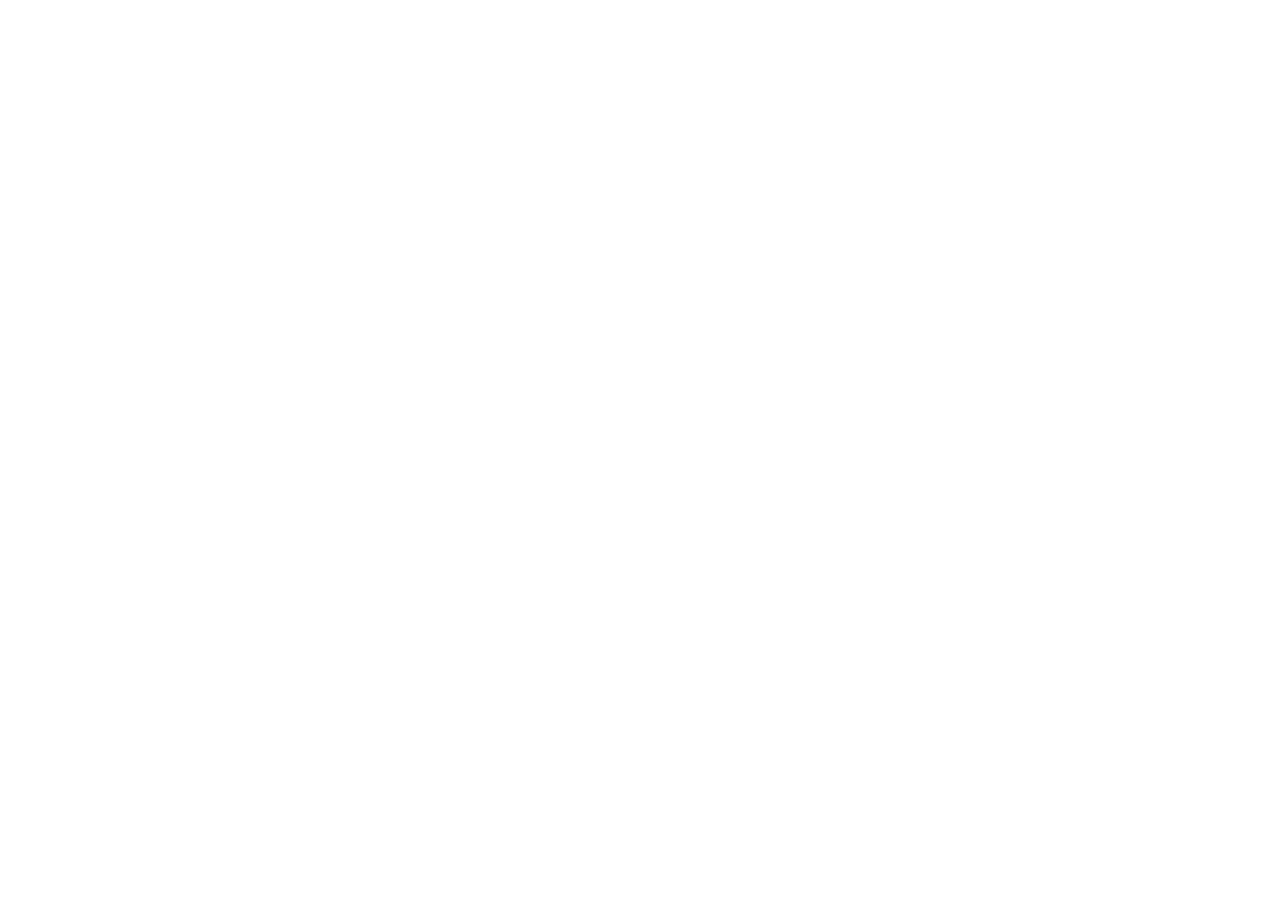
==== index.html @ df43d5b0 "preprando arquivos bases para começar" ====
<!DOCTYPE html>
<html lang="pt-br">
<head>
    <meta charset="UTF-8">
    <meta http-equiv="X-UA-Compatible" content="IE=edge">
    <meta name="viewport" content="width=device-width, initial-scale=1.0">
    <title>Loja Virtual</title>

    <!-- CSS -->
    <link rel="stylesheet" href="./assets/css/style.css">
</head>
<body>
    
    <!-- BOOTSTRAP -->
    <script src="./assets/js/bootstrap.js"></script>
    <script src="./assets/js/jquery.js"></script>
    <script src="./assets/js/popper.js"></script>
</body>
</html>
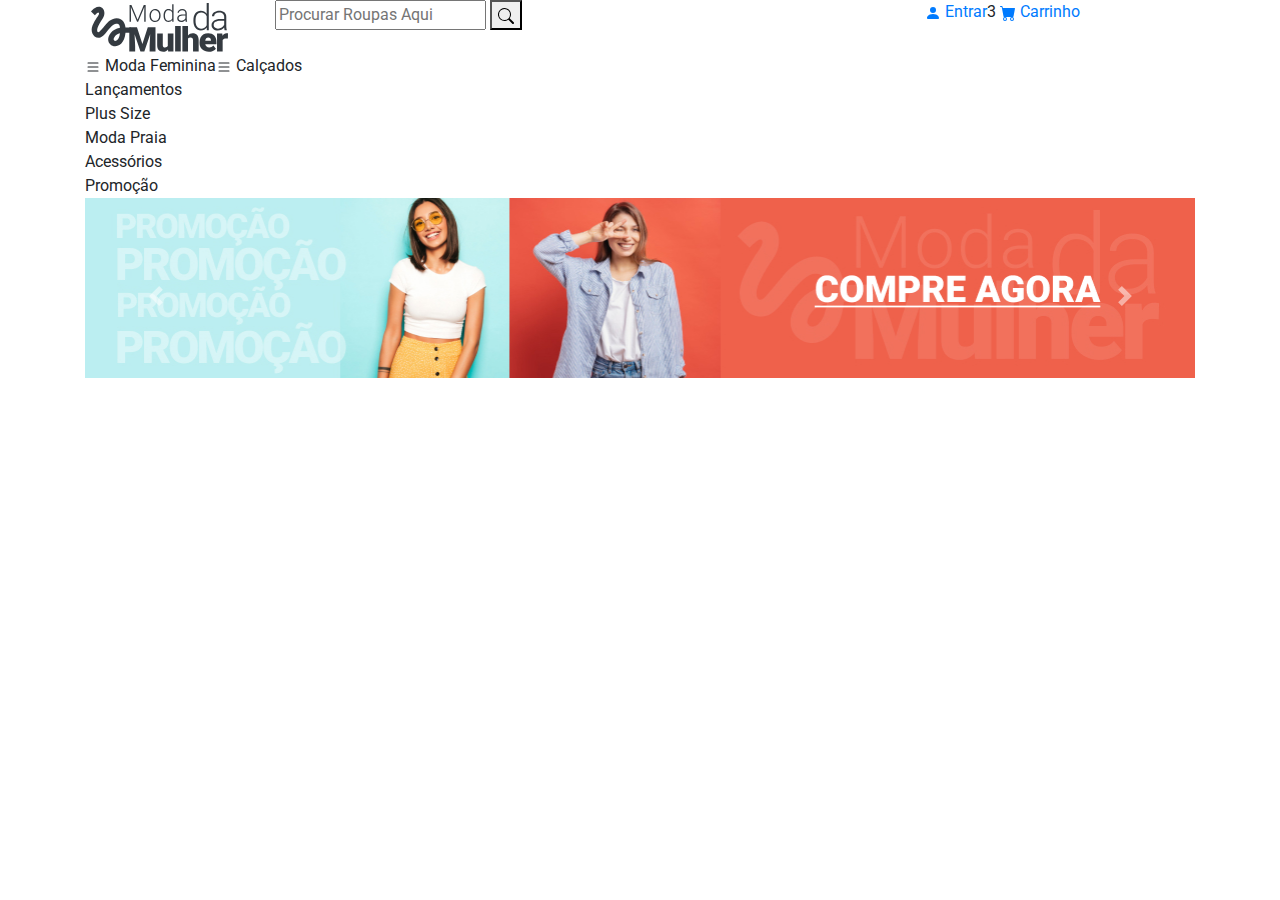
==== commit 7de8ec3e: "criando html header e carousel" ====
--- a/index.html
+++ b/index.html
@@ -6,14 +6,144 @@
     <meta name="viewport" content="width=device-width, initial-scale=1.0">
     <title>Loja Virtual</title>
 
+    <!-- ICONS -->
+    <link rel="apple-touch-icon" sizes="57x57" href="./assets/images/favicons/apple-icon-57x57.png">
+    <link rel="apple-touch-icon" sizes="60x60" href="./assets/images/favicons/apple-icon-60x60.png">
+    <link rel="apple-touch-icon" sizes="72x72" href="./assets/images/favicons/apple-icon-72x72.png">
+    <link rel="apple-touch-icon" sizes="76x76" href="./assets/images/favicons/apple-icon-76x76.png">
+    <link rel="apple-touch-icon" sizes="114x114" href="./assets/images/favicons/apple-icon-114x114.png">
+    <link rel="apple-touch-icon" sizes="120x120" href="./assets/images/favicons/apple-icon-120x120.png">
+    <link rel="apple-touch-icon" sizes="144x144" href="./assets/images/favicons/apple-icon-144x144.png">
+    <link rel="apple-touch-icon" sizes="152x152" href="./assets/images/favicons/apple-icon-152x152.png">
+    <link rel="apple-touch-icon" sizes="180x180" href="./assets/images/favicons/apple-icon-180x180.png">
+    <link rel="icon" type="image/png" sizes="192x192"  href="./assets/images/favicons/android-icon-192x192.png">
+    <link rel="icon" type="image/png" sizes="32x32" href="./assets/images/favicons/favicon-32x32.png">
+    <link rel="icon" type="image/png" sizes="96x96" href="./assets/images/favicons/favicon-96x96.png">
+    <link rel="icon" type="image/png" sizes="16x16" href="./assets/images/favicons/favicon-16x16.png">
+    <link rel="manifest" href="./assets/images/favicons/manifest.json">
+    <meta name="msapplication-TileColor" content="#FFC107">
+    <meta name="msapplication-TileImage" content="./assets/images/favicons/ms-icon-144x144.png">
+    <meta name="theme-color" content="#FFC107">
+
     <!-- CSS -->
     <link rel="stylesheet" href="./assets/css/style.css">
 </head>
 <body>
+    <!-- HEADER -->
+    <header class="container-fluid">
+        <!-- CONTAINER -->
+        <section class="container">
+            <!-- ROW -->
+            <article class="row">
+                <!-- LOGO -->
+                <a href="/" class="col-md-2">
+                    <img src="./assets/images/logo.svg" alt="Logo da Empresa - Moda da Mulher">
+                </a>
+
+                <!-- SEARCH INPUT -->
+                <form action="#" class="col-md-7">
+                    <input type="text" name="search-bar" placeholder="Procurar Roupas Aqui">
+
+                    <button>
+                        <svg xmlns="http://www.w3.org/2000/svg" width="16" height="16" fill="currentColor" class="bi bi-search" viewBox="0 0 16 16">
+                            <path d="M11.742 10.344a6.5 6.5 0 1 0-1.397 1.398h-.001c.03.04.062.078.098.115l3.85 3.85a1 1 0 0 0 1.415-1.414l-3.85-3.85a1.007 1.007 0 0 0-.115-.1zM12 6.5a5.5 5.5 0 1 1-11 0 5.5 5.5 0 0 1 11 0z"/>
+                        </svg>
+                    </button>
+                </form>
+
+                <!-- COSTUMER ADMINISTRATION -->
+                <ul class="col-md-3 nav">
+                    <li class="nav-item">
+                        <a href="#">
+                            <svg xmlns="http://www.w3.org/2000/svg" width="16" height="16" fill="currentColor" class="bi bi-person-fill" viewBox="0 0 16 16">
+                                <path d="M3 14s-1 0-1-1 1-4 6-4 6 3 6 4-1 1-1 1H3zm5-6a3 3 0 1 0 0-6 3 3 0 0 0 0 6z"/>
+                            </svg>
+                            Entrar
+                        </a>
+                    </li>
+                    <li class="nav-item">
+                        <span class="notifications">3</span>
+                        <a href="#">
+                            <svg xmlns="http://www.w3.org/2000/svg" width="16" height="16" fill="currentColor" class="bi bi-cart-fill" viewBox="0 0 16 16">
+                                <path d="M0 1.5A.5.5 0 0 1 .5 1H2a.5.5 0 0 1 .485.379L2.89 3H14.5a.5.5 0 0 1 .491.592l-1.5 8A.5.5 0 0 1 13 12H4a.5.5 0 0 1-.491-.408L2.01 3.607 1.61 2H.5a.5.5 0 0 1-.5-.5zM5 12a2 2 0 1 0 0 4 2 2 0 0 0 0-4zm7 0a2 2 0 1 0 0 4 2 2 0 0 0 0-4zm-7 1a1 1 0 1 1 0 2 1 1 0 0 1 0-2zm7 0a1 1 0 1 1 0 2 1 1 0 0 1 0-2z"/>
+                            </svg>
+                            Carrinho
+                        </a>
+                    </li>
+                </ul>
+            </article>
+        </section>
+    </header>
+
+    <!-- NAVIGATION -->
+    <nav class="container-fluid nav-products">
+        <!-- CONTAINER -->
+        <section class="container">
+            <!-- MENU -->
+            <ul class="nav">
+                <!-- ITEMS LIST -->
+                <li class="nav-item">
+                    <svg xmlns="http://www.w3.org/2000/svg" width="16" height="16" fill="currentColor" class="bi bi-list" viewBox="0 0 16 16">
+                        <path fill-rule="evenodd" d="M2.5 12a.5.5 0 0 1 .5-.5h10a.5.5 0 0 1 0 1H3a.5.5 0 0 1-.5-.5zm0-4a.5.5 0 0 1 .5-.5h10a.5.5 0 0 1 0 1H3a.5.5 0 0 1-.5-.5zm0-4a.5.5 0 0 1 .5-.5h10a.5.5 0 0 1 0 1H3a.5.5 0 0 1-.5-.5z"/>
+                    </svg>
+                    Moda Feminina
+                      
+                    <ul class="nav flex-column">
+                        <li class="nav-item">
+                            Lançamentos
+                        </li>
+                        <li class="nav-item">
+                            Plus Size
+                        </li>
+                        <li class="nav-item">
+                          Moda Praia
+                        </li>
+                        <li class="nav-item">
+                          Acessórios
+                        </li>
+                        <li class="nav-item">
+                          Promoção
+                        </li>
+                    </ul>
+                </li>
+                <li class="nav-item">
+                    <svg xmlns="http://www.w3.org/2000/svg" width="16" height="16" fill="currentColor" class="bi bi-list" viewBox="0 0 16 16">
+                        <path fill-rule="evenodd" d="M2.5 12a.5.5 0 0 1 .5-.5h10a.5.5 0 0 1 0 1H3a.5.5 0 0 1-.5-.5zm0-4a.5.5 0 0 1 .5-.5h10a.5.5 0 0 1 0 1H3a.5.5 0 0 1-.5-.5zm0-4a.5.5 0 0 1 .5-.5h10a.5.5 0 0 1 0 1H3a.5.5 0 0 1-.5-.5z"/>
+                    </svg>
+                    Calçados
+                </li>
+            </ul>
+        </section>
+    </nav>
+
+    <!-- CAROUSEL -->
+    <section id="promocional-banners" class="container carousel slide" data-ride="carousel">
+        <!-- BANNERS -->
+        <article class="carousel-inner">
+          <figure class="carousel-item active">
+            <img src="./assets/images/banner-1.jpg" class="d-block w-100" alt="Banner Promocional - Lançamentos">
+          </figure>
+          <figure class="carousel-item">
+            <img src="./assets/images/banner-2.jpg" class="d-block w-100" alt="Banner Promocional - Lançamentos">
+          </figure>
+        </article>
+        
+        <!-- BUTTONS -->
+        <a class="carousel-control-prev" role="button" data-target="#promocional-banners" data-slide="prev">
+            <span class="carousel-control-prev-icon" aria-hidden="true"></span>
+            <span class="sr-only">Previous</span>
+        </a>
+        <a class="carousel-control-next" role="button" data-target="#promocional-banners" data-slide="next">
+            <span class="carousel-control-next-icon" aria-hidden="true"></span>
+            <span class="sr-only">Next</span>
+        </a>
+    </section>
+
+
     
     <!-- BOOTSTRAP -->
-    <script src="./assets/js/bootstrap.js"></script>
     <script src="./assets/js/jquery.js"></script>
     <script src="./assets/js/popper.js"></script>
+    <script src="./assets/js/bootstrap.js"></script>
 </body>
 </html>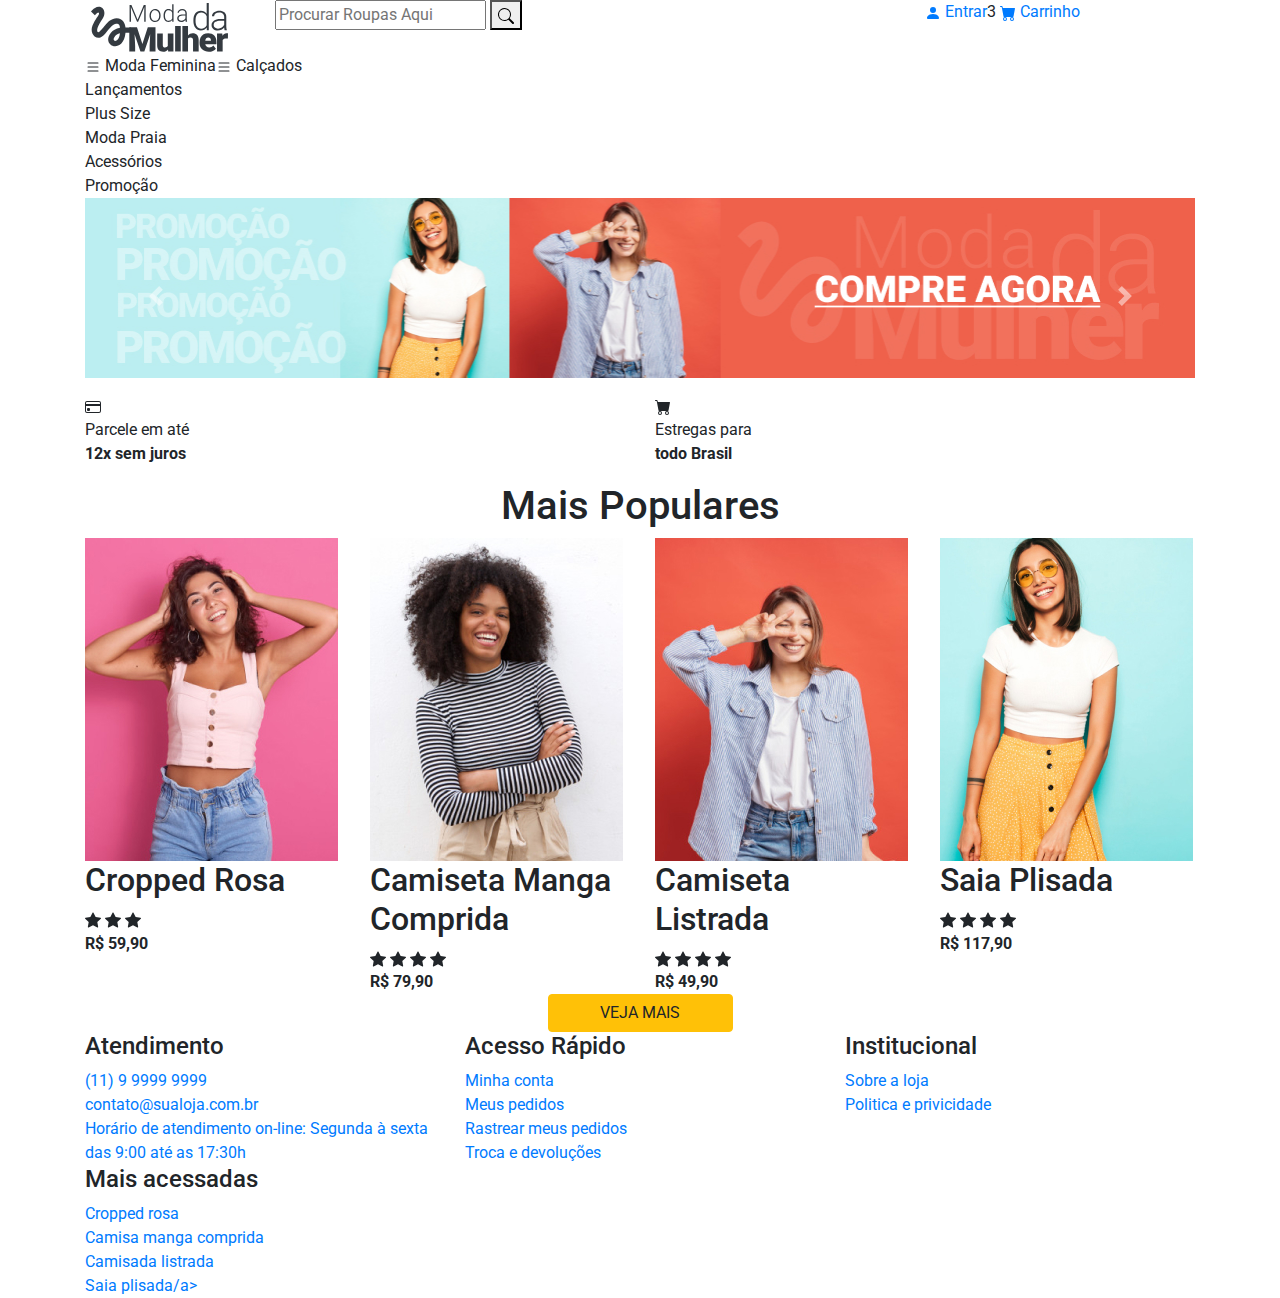
==== commit 48cee9db: "criando html main e footer" ====
--- a/index.html
+++ b/index.html
@@ -116,30 +116,258 @@
         </section>
     </nav>
 
-    <!-- CAROUSEL -->
-    <section id="promocional-banners" class="container carousel slide" data-ride="carousel">
-        <!-- BANNERS -->
-        <article class="carousel-inner">
-          <figure class="carousel-item active">
-            <img src="./assets/images/banner-1.jpg" class="d-block w-100" alt="Banner Promocional - Lançamentos">
-          </figure>
-          <figure class="carousel-item">
-            <img src="./assets/images/banner-2.jpg" class="d-block w-100" alt="Banner Promocional - Lançamentos">
-          </figure>
-        </article>
-        
-        <!-- BUTTONS -->
-        <a class="carousel-control-prev" role="button" data-target="#promocional-banners" data-slide="prev">
-            <span class="carousel-control-prev-icon" aria-hidden="true"></span>
-            <span class="sr-only">Previous</span>
-        </a>
-        <a class="carousel-control-next" role="button" data-target="#promocional-banners" data-slide="next">
-            <span class="carousel-control-next-icon" aria-hidden="true"></span>
-            <span class="sr-only">Next</span>
-        </a>
-    </section>
-
-
+    <!-- MAIN -->
+    <main>
+        <!-- CAROUSEL -->
+        <section id="promocional-banners" class="container carousel slide" data-ride="carousel">
+            <!-- BANNERS -->
+            <article class="carousel-inner">
+            <figure class="carousel-item active">
+                <img src="./assets/images/banner-1.jpg" class="d-block w-100" alt="Banner Promocional - Lançamentos">
+            </figure>
+            <figure class="carousel-item">
+                <img src="./assets/images/banner-2.jpg" class="d-block w-100" alt="Banner Promocional - Lançamentos">
+            </figure>
+            </article>
+            
+            <!-- BUTTONS -->
+            <a class="carousel-control-prev" role="button" data-target="#promocional-banners" data-slide="prev">
+                <span class="carousel-control-prev-icon" aria-hidden="true"></span>
+                <span class="sr-only">Previous</span>
+            </a>
+            <a class="carousel-control-next" role="button" data-target="#promocional-banners" data-slide="next">
+                <span class="carousel-control-next-icon" aria-hidden="true"></span>
+                <span class="sr-only">Next</span>
+            </a>
+        </section>
+
+        <!-- STATIC BANNERS -->
+        <section class="container">
+            <section class="row">
+                <article class="col-md-6">
+                    <svg xmlns="http://www.w3.org/2000/svg" width="16" height="16" fill="currentColor" class="bi bi-credit-card" viewBox="0 0 16 16">
+                        <path d="M0 4a2 2 0 0 1 2-2h12a2 2 0 0 1 2 2v8a2 2 0 0 1-2 2H2a2 2 0 0 1-2-2V4zm2-1a1 1 0 0 0-1 1v1h14V4a1 1 0 0 0-1-1H2zm13 4H1v5a1 1 0 0 0 1 1h12a1 1 0 0 0 1-1V7z"/>
+                        <path d="M2 10a1 1 0 0 1 1-1h1a1 1 0 0 1 1 1v1a1 1 0 0 1-1 1H3a1 1 0 0 1-1-1v-1z"/>
+                    </svg>
+                    <p>Parcele em até <br> <strong>12x sem juros</strong></p>
+                </article>
+
+                <article class="col-md-6">
+                    <svg xmlns="http://www.w3.org/2000/svg" width="16" height="16" fill="currentColor" class="bi bi-cart-fill" viewBox="0 0 16 16">
+                        <path d="M0 1.5A.5.5 0 0 1 .5 1H2a.5.5 0 0 1 .485.379L2.89 3H14.5a.5.5 0 0 1 .491.592l-1.5 8A.5.5 0 0 1 13 12H4a.5.5 0 0 1-.491-.408L2.01 3.607 1.61 2H.5a.5.5 0 0 1-.5-.5zM5 12a2 2 0 1 0 0 4 2 2 0 0 0 0-4zm7 0a2 2 0 1 0 0 4 2 2 0 0 0 0-4zm-7 1a1 1 0 1 1 0 2 1 1 0 0 1 0-2zm7 0a1 1 0 1 1 0 2 1 1 0 0 1 0-2z"/>
+                    </svg>
+                    <p>Estregas para <br> <strong>todo Brasil</strong></p>
+                </article>
+            </section>
+        </section>
+
+        <!-- PRODUCTS LIST -->
+        <section class="container">
+            <h1 class="text-center">Mais Populares</h1>
+
+            <article class="row">
+                <!-- PRODUCTS -->
+                <section class="products col-md-3">
+                    <!-- IMAGEM -->
+                    <img src="./assets/images/cropped-rosa.jpg" class="img-fluid" alt="Cropped rosa">
+                    
+                    <!-- ITEMS -->
+                    <article class="product-items">
+                        <h2>Cropped Rosa</h2>
+
+                        <div class="product-stars">
+                            <svg xmlns="http://www.w3.org/2000/svg" width="16" height="16" fill="currentColor" class="bi bi-star-fill" viewBox="0 0 16 16">
+                                <path d="M3.612 15.443c-.386.198-.824-.149-.746-.592l.83-4.73L.173 6.765c-.329-.314-.158-.888.283-.95l4.898-.696L7.538.792c.197-.39.73-.39.927 0l2.184 4.327 4.898.696c.441.062.612.636.282.95l-3.522 3.356.83 4.73c.078.443-.36.79-.746.592L8 13.187l-4.389 2.256z"/>
+                            </svg>
+                            <svg xmlns="http://www.w3.org/2000/svg" width="16" height="16" fill="currentColor" class="bi bi-star-fill" viewBox="0 0 16 16">
+                                <path d="M3.612 15.443c-.386.198-.824-.149-.746-.592l.83-4.73L.173 6.765c-.329-.314-.158-.888.283-.95l4.898-.696L7.538.792c.197-.39.73-.39.927 0l2.184 4.327 4.898.696c.441.062.612.636.282.95l-3.522 3.356.83 4.73c.078.443-.36.79-.746.592L8 13.187l-4.389 2.256z"/>
+                            </svg>
+                            <svg xmlns="http://www.w3.org/2000/svg" width="16" height="16" fill="currentColor" class="bi bi-star-fill" viewBox="0 0 16 16">
+                                <path d="M3.612 15.443c-.386.198-.824-.149-.746-.592l.83-4.73L.173 6.765c-.329-.314-.158-.888.283-.95l4.898-.696L7.538.792c.197-.39.73-.39.927 0l2.184 4.327 4.898.696c.441.062.612.636.282.95l-3.522 3.356.83 4.73c.078.443-.36.79-.746.592L8 13.187l-4.389 2.256z"/>
+                            </svg>
+                        </div>
+                        
+                        <strong class="product-price">
+                            R$ 59,90
+                        </strong>
+                    </article>
+                </section>
+
+                <!-- PRODUCTS -->
+                <section class="products col-md-3">
+                    <!-- IMAGEM -->
+                    <img src="./assets/images/camiseta-manga-comprida.jpg" class="img-fluid" alt="Camiseta manga comprida">
+                    
+                    <!-- ITEMS -->
+                    <article class="product-items">
+                        <h2>Camiseta Manga Comprida</h2>
+
+                        <div class="product-stars">
+                            <svg xmlns="http://www.w3.org/2000/svg" width="16" height="16" fill="currentColor" class="bi bi-star-fill" viewBox="0 0 16 16">
+                                <path d="M3.612 15.443c-.386.198-.824-.149-.746-.592l.83-4.73L.173 6.765c-.329-.314-.158-.888.283-.95l4.898-.696L7.538.792c.197-.39.73-.39.927 0l2.184 4.327 4.898.696c.441.062.612.636.282.95l-3.522 3.356.83 4.73c.078.443-.36.79-.746.592L8 13.187l-4.389 2.256z"/>
+                            </svg>
+                            <svg xmlns="http://www.w3.org/2000/svg" width="16" height="16" fill="currentColor" class="bi bi-star-fill" viewBox="0 0 16 16">
+                                <path d="M3.612 15.443c-.386.198-.824-.149-.746-.592l.83-4.73L.173 6.765c-.329-.314-.158-.888.283-.95l4.898-.696L7.538.792c.197-.39.73-.39.927 0l2.184 4.327 4.898.696c.441.062.612.636.282.95l-3.522 3.356.83 4.73c.078.443-.36.79-.746.592L8 13.187l-4.389 2.256z"/>
+                            </svg>
+                            <svg xmlns="http://www.w3.org/2000/svg" width="16" height="16" fill="currentColor" class="bi bi-star-fill" viewBox="0 0 16 16">
+                                <path d="M3.612 15.443c-.386.198-.824-.149-.746-.592l.83-4.73L.173 6.765c-.329-.314-.158-.888.283-.95l4.898-.696L7.538.792c.197-.39.73-.39.927 0l2.184 4.327 4.898.696c.441.062.612.636.282.95l-3.522 3.356.83 4.73c.078.443-.36.79-.746.592L8 13.187l-4.389 2.256z"/>
+                            </svg>
+                            <svg xmlns="http://www.w3.org/2000/svg" width="16" height="16" fill="currentColor" class="bi bi-star-fill" viewBox="0 0 16 16">
+                                <path d="M3.612 15.443c-.386.198-.824-.149-.746-.592l.83-4.73L.173 6.765c-.329-.314-.158-.888.283-.95l4.898-.696L7.538.792c.197-.39.73-.39.927 0l2.184 4.327 4.898.696c.441.062.612.636.282.95l-3.522 3.356.83 4.73c.078.443-.36.79-.746.592L8 13.187l-4.389 2.256z"/>
+                            </svg>
+                        </div>
+                        
+                        <strong class="product-price">
+                            R$ 79,90
+                        </strong>
+                    </article>
+                </section>
+                
+                <!-- PRODUCTS -->
+                <section class="products col-md-3">
+                    <!-- IMAGEM -->
+                    <img src="./assets/images/camiseta-listrada.jpg" class="img-fluid" alt="Camiseta listrada">
+                    
+                    <!-- ITEMS -->
+                    <article class="product-items">
+                        <h2>Camiseta Listrada</h2>
+
+                        <div class="product-stars">
+                            <svg xmlns="http://www.w3.org/2000/svg" width="16" height="16" fill="currentColor" class="bi bi-star-fill" viewBox="0 0 16 16">
+                                <path d="M3.612 15.443c-.386.198-.824-.149-.746-.592l.83-4.73L.173 6.765c-.329-.314-.158-.888.283-.95l4.898-.696L7.538.792c.197-.39.73-.39.927 0l2.184 4.327 4.898.696c.441.062.612.636.282.95l-3.522 3.356.83 4.73c.078.443-.36.79-.746.592L8 13.187l-4.389 2.256z"/>
+                            </svg>
+                            <svg xmlns="http://www.w3.org/2000/svg" width="16" height="16" fill="currentColor" class="bi bi-star-fill" viewBox="0 0 16 16">
+                                <path d="M3.612 15.443c-.386.198-.824-.149-.746-.592l.83-4.73L.173 6.765c-.329-.314-.158-.888.283-.95l4.898-.696L7.538.792c.197-.39.73-.39.927 0l2.184 4.327 4.898.696c.441.062.612.636.282.95l-3.522 3.356.83 4.73c.078.443-.36.79-.746.592L8 13.187l-4.389 2.256z"/>
+                            </svg>
+                            <svg xmlns="http://www.w3.org/2000/svg" width="16" height="16" fill="currentColor" class="bi bi-star-fill" viewBox="0 0 16 16">
+                                <path d="M3.612 15.443c-.386.198-.824-.149-.746-.592l.83-4.73L.173 6.765c-.329-.314-.158-.888.283-.95l4.898-.696L7.538.792c.197-.39.73-.39.927 0l2.184 4.327 4.898.696c.441.062.612.636.282.95l-3.522 3.356.83 4.73c.078.443-.36.79-.746.592L8 13.187l-4.389 2.256z"/>
+                            </svg>
+                            <svg xmlns="http://www.w3.org/2000/svg" width="16" height="16" fill="currentColor" class="bi bi-star-fill" viewBox="0 0 16 16">
+                                <path d="M3.612 15.443c-.386.198-.824-.149-.746-.592l.83-4.73L.173 6.765c-.329-.314-.158-.888.283-.95l4.898-.696L7.538.792c.197-.39.73-.39.927 0l2.184 4.327 4.898.696c.441.062.612.636.282.95l-3.522 3.356.83 4.73c.078.443-.36.79-.746.592L8 13.187l-4.389 2.256z"/>
+                            </svg>
+                        </div>
+                        
+                        <strong class="product-price">
+                            R$ 49,90
+                        </strong>
+                    </article>
+                </section>
+
+                <!-- PRODUCTS -->
+                <section class="products col-md-3">
+                    <!-- IMAGEM -->
+                    <img src="./assets/images/saia-plisada.jpg" class="img-fluid" alt="Saia plisada">
+                    
+                    <!-- ITEMS -->
+                    <article class="product-items">
+                        <h2>Saia Plisada</h2>
+
+                        <div class="product-stars">
+                            <svg xmlns="http://www.w3.org/2000/svg" width="16" height="16" fill="currentColor" class="bi bi-star-fill" viewBox="0 0 16 16">
+                                <path d="M3.612 15.443c-.386.198-.824-.149-.746-.592l.83-4.73L.173 6.765c-.329-.314-.158-.888.283-.95l4.898-.696L7.538.792c.197-.39.73-.39.927 0l2.184 4.327 4.898.696c.441.062.612.636.282.95l-3.522 3.356.83 4.73c.078.443-.36.79-.746.592L8 13.187l-4.389 2.256z"/>
+                            </svg>
+                            <svg xmlns="http://www.w3.org/2000/svg" width="16" height="16" fill="currentColor" class="bi bi-star-fill" viewBox="0 0 16 16">
+                                <path d="M3.612 15.443c-.386.198-.824-.149-.746-.592l.83-4.73L.173 6.765c-.329-.314-.158-.888.283-.95l4.898-.696L7.538.792c.197-.39.73-.39.927 0l2.184 4.327 4.898.696c.441.062.612.636.282.95l-3.522 3.356.83 4.73c.078.443-.36.79-.746.592L8 13.187l-4.389 2.256z"/>
+                            </svg>
+                            <svg xmlns="http://www.w3.org/2000/svg" width="16" height="16" fill="currentColor" class="bi bi-star-fill" viewBox="0 0 16 16">
+                                <path d="M3.612 15.443c-.386.198-.824-.149-.746-.592l.83-4.73L.173 6.765c-.329-.314-.158-.888.283-.95l4.898-.696L7.538.792c.197-.39.73-.39.927 0l2.184 4.327 4.898.696c.441.062.612.636.282.95l-3.522 3.356.83 4.73c.078.443-.36.79-.746.592L8 13.187l-4.389 2.256z"/>
+                            </svg>
+                            <svg xmlns="http://www.w3.org/2000/svg" width="16" height="16" fill="currentColor" class="bi bi-star-fill" viewBox="0 0 16 16">
+                                <path d="M3.612 15.443c-.386.198-.824-.149-.746-.592l.83-4.73L.173 6.765c-.329-.314-.158-.888.283-.95l4.898-.696L7.538.792c.197-.39.73-.39.927 0l2.184 4.327 4.898.696c.441.062.612.636.282.95l-3.522 3.356.83 4.73c.078.443-.36.79-.746.592L8 13.187l-4.389 2.256z"/>
+                            </svg>
+                        </div>
+                        
+                        <strong class="product-price">
+                            R$ 117,90
+                        </strong>
+                    </article>
+                </section>
+            </article>
+
+            <!-- BUTTON -->
+            <div class="d-flex justify-content-center">
+                <button type="button" class="btn btn-warning col-md-2">VEJA MAIS</button>
+            </div>
+        </section>
+    </main>
+
+    <!-- FOOTER -->
+    <footer class="container-fluid">
+        <section class="container">
+            <section class="row">
+                <!-- ATENDIMENTO MENU -->
+                <article class="col-md-4">
+                    <h4>Atendimento</h4>
+
+                    <ul class="nav flex-column">
+                        <li class="nav-item">
+                            <a href="tel:+5511999999999">(11) 9 9999 9999</a>
+                        </li>
+                        <li class="nav-item">
+                            <a href="#">contato@sualoja.com.br</a>
+                        </li>
+                        <li class="nav-item">
+                            <a href="#">Horário de atendimento on-line: Segunda à sexta das 9:00 até as 17:30h</a>
+                        </li>
+                    </ul>
+                </article>
+
+                <!-- ACESSO RÁPIDO MENU -->
+                <article class="col-md-4">
+                    <h4>Acesso Rápido</h4>
+
+                    <ul class="nav flex-column">
+                        <li class="nav-item">
+                            <a href="#">Minha conta</a>
+                        </li>
+                        <li class="nav-item">
+                            <a href="#">Meus pedidos</a>
+                        </li>
+                        <li class="nav-item">
+                            <a href="#">Rastrear meus pedidos</a>
+                        </li>
+                        <li class="nav-item">
+                            <a href="#">Troca e devoluções</a>
+                        </li>
+                    </ul>
+                </article>
+
+                <!-- INSTITUCIONAL MENU -->
+                <article class="col-md-4">
+                    <h4>Institucional</h4>
+
+                    <ul class="nav flex-column">
+                        <li class="nav-item">
+                            <a href="#">Sobre a loja</a>
+                        </li>
+                        <li class="nav-item">
+                            <a href="#">Politica e privicidade</a>
+                        </li>
+                    </ul>
+                </article>
+                
+                <!-- MAIS ACESSADA MENU -->
+                <article class="col-md-4">
+                    <h4>Mais acessadas</h4>
+
+                    <ul class="nav flex-column">
+                        <li class="nav-item">
+                            <a href="#">Cropped rosa</a>
+                        </li>
+                        <li class="nav-item">
+                            <a href="#">Camisa manga comprida</a>
+                        </li>
+                        <li class="nav-item">
+                            <a href="#">Camisada listrada</a>
+                        </li>
+                        <li class="nav-item">
+                            <a href="#">Saia plisada/a>
+                        </li>
+                    </ul>
+                </article>
+            </section>
+        </section>
+    </footer>
     
     <!-- BOOTSTRAP -->
     <script src="./assets/js/jquery.js"></script>
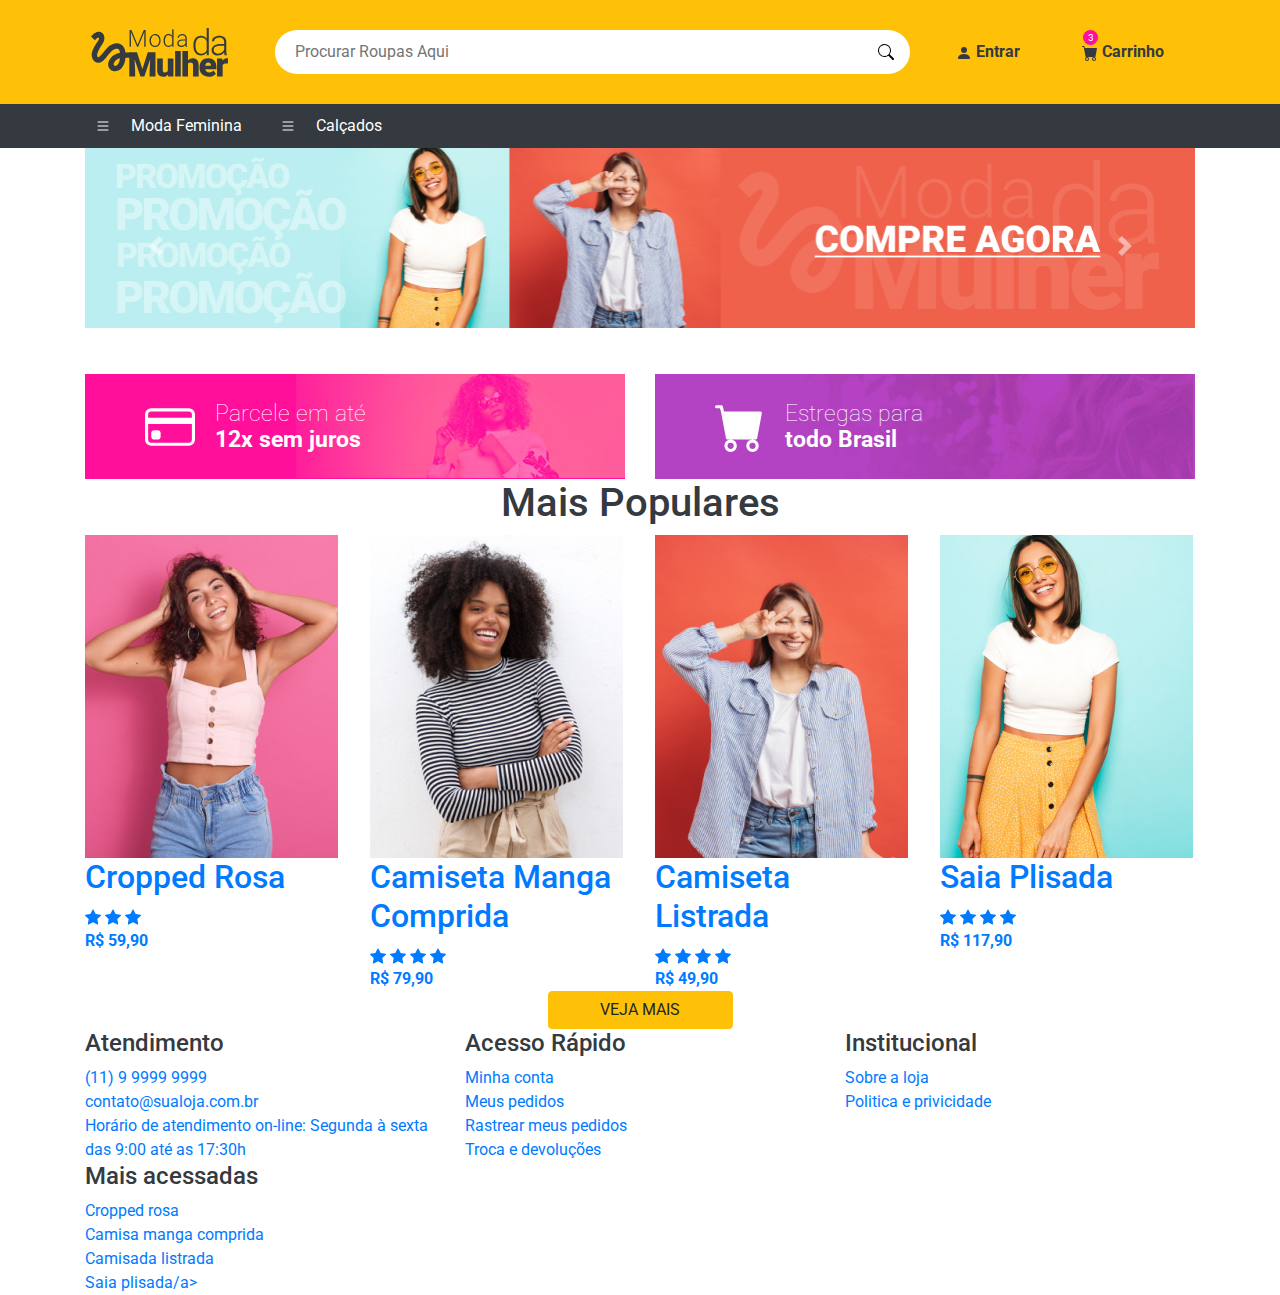
==== commit 2288a95d: "adicionando css no header, navigation e static banners" ====
--- a/index.html
+++ b/index.html
@@ -34,17 +34,17 @@
         <!-- CONTAINER -->
         <section class="container">
             <!-- ROW -->
-            <article class="row">
+            <article class="row d-flex align-items-center">
                 <!-- LOGO -->
                 <a href="/" class="col-md-2">
                     <img src="./assets/images/logo.svg" alt="Logo da Empresa - Moda da Mulher">
                 </a>
 
                 <!-- SEARCH INPUT -->
-                <form action="#" class="col-md-7">
+                <form action="#" class="col-md-7 d-flex align-items-center">
                     <input type="text" name="search-bar" placeholder="Procurar Roupas Aqui">
 
-                    <button>
+                    <button class="d-flex align-items-center">
                         <svg xmlns="http://www.w3.org/2000/svg" width="16" height="16" fill="currentColor" class="bi bi-search" viewBox="0 0 16 16">
                             <path d="M11.742 10.344a6.5 6.5 0 1 0-1.397 1.398h-.001c.03.04.062.078.098.115l3.85 3.85a1 1 0 0 0 1.415-1.414l-3.85-3.85a1.007 1.007 0 0 0-.115-.1zM12 6.5a5.5 5.5 0 1 1-11 0 5.5 5.5 0 0 1 11 0z"/>
                         </svg>
@@ -52,7 +52,7 @@
                 </form>
 
                 <!-- COSTUMER ADMINISTRATION -->
-                <ul class="col-md-3 nav">
+                <ul class="col-md-3 nav d-flex align-items-center justify-content-around">
                     <li class="nav-item">
                         <a href="#">
                             <svg xmlns="http://www.w3.org/2000/svg" width="16" height="16" fill="currentColor" class="bi bi-person-fill" viewBox="0 0 16 16">
@@ -62,7 +62,7 @@
                         </a>
                     </li>
                     <li class="nav-item">
-                        <span class="notifications">3</span>
+                        <span class="notifications d-flex align-items-center justify-content-center">3</span>
                         <a href="#">
                             <svg xmlns="http://www.w3.org/2000/svg" width="16" height="16" fill="currentColor" class="bi bi-cart-fill" viewBox="0 0 16 16">
                                 <path d="M0 1.5A.5.5 0 0 1 .5 1H2a.5.5 0 0 1 .485.379L2.89 3H14.5a.5.5 0 0 1 .491.592l-1.5 8A.5.5 0 0 1 13 12H4a.5.5 0 0 1-.491-.408L2.01 3.607 1.61 2H.5a.5.5 0 0 1-.5-.5zM5 12a2 2 0 1 0 0 4 2 2 0 0 0 0-4zm7 0a2 2 0 1 0 0 4 2 2 0 0 0 0-4zm-7 1a1 1 0 1 1 0 2 1 1 0 0 1 0-2zm7 0a1 1 0 1 1 0 2 1 1 0 0 1 0-2z"/>
@@ -82,7 +82,7 @@
             <!-- MENU -->
             <ul class="nav">
                 <!-- ITEMS LIST -->
-                <li class="nav-item">
+                <li class="nav-item col-md-2 d-flex align-items-center">
                     <svg xmlns="http://www.w3.org/2000/svg" width="16" height="16" fill="currentColor" class="bi bi-list" viewBox="0 0 16 16">
                         <path fill-rule="evenodd" d="M2.5 12a.5.5 0 0 1 .5-.5h10a.5.5 0 0 1 0 1H3a.5.5 0 0 1-.5-.5zm0-4a.5.5 0 0 1 .5-.5h10a.5.5 0 0 1 0 1H3a.5.5 0 0 1-.5-.5zm0-4a.5.5 0 0 1 .5-.5h10a.5.5 0 0 1 0 1H3a.5.5 0 0 1-.5-.5z"/>
                     </svg>
@@ -90,23 +90,23 @@
                       
                     <ul class="nav flex-column">
                         <li class="nav-item">
-                            Lançamentos
-                        </li>
-                        <li class="nav-item">
-                            Plus Size
-                        </li>
-                        <li class="nav-item">
-                          Moda Praia
-                        </li>
-                        <li class="nav-item">
-                          Acessórios
-                        </li>
-                        <li class="nav-item">
-                          Promoção
+                            <a href="#">Lançamentos</a>
+                        </li>
+                        <li class="nav-item">
+                            <a href="#">Plus Size</a>
+                        </li>
+                        <li class="nav-item">
+                            <a href="#">Moda Praia</a>
+                        </li>
+                        <li class="nav-item">
+                            <a href="#">Acessórios</a>
+                        </li>
+                        <li class="nav-item">
+                            <a href="#">Promoção</a>
                         </li>
                     </ul>
                 </li>
-                <li class="nav-item">
+                <li class="nav-item col-md-2 d-flex align-items-center ">
                     <svg xmlns="http://www.w3.org/2000/svg" width="16" height="16" fill="currentColor" class="bi bi-list" viewBox="0 0 16 16">
                         <path fill-rule="evenodd" d="M2.5 12a.5.5 0 0 1 .5-.5h10a.5.5 0 0 1 0 1H3a.5.5 0 0 1-.5-.5zm0-4a.5.5 0 0 1 .5-.5h10a.5.5 0 0 1 0 1H3a.5.5 0 0 1-.5-.5zm0-4a.5.5 0 0 1 .5-.5h10a.5.5 0 0 1 0 1H3a.5.5 0 0 1-.5-.5z"/>
                     </svg>
@@ -142,21 +142,25 @@
         </section>
 
         <!-- STATIC BANNERS -->
-        <section class="container">
+        <section class="container static-promocional-banners">
             <section class="row">
                 <article class="col-md-6">
-                    <svg xmlns="http://www.w3.org/2000/svg" width="16" height="16" fill="currentColor" class="bi bi-credit-card" viewBox="0 0 16 16">
-                        <path d="M0 4a2 2 0 0 1 2-2h12a2 2 0 0 1 2 2v8a2 2 0 0 1-2 2H2a2 2 0 0 1-2-2V4zm2-1a1 1 0 0 0-1 1v1h14V4a1 1 0 0 0-1-1H2zm13 4H1v5a1 1 0 0 0 1 1h12a1 1 0 0 0 1-1V7z"/>
-                        <path d="M2 10a1 1 0 0 1 1-1h1a1 1 0 0 1 1 1v1a1 1 0 0 1-1 1H3a1 1 0 0 1-1-1v-1z"/>
-                    </svg>
-                    <p>Parcele em até <br> <strong>12x sem juros</strong></p>
+                    <div class="static-promocional-banners-12x d-flex align-items-center">
+                        <svg xmlns="http://www.w3.org/2000/svg" width="16" height="16" fill="currentColor" class="bi bi-credit-card" viewBox="0 0 16 16">
+                            <path d="M0 4a2 2 0 0 1 2-2h12a2 2 0 0 1 2 2v8a2 2 0 0 1-2 2H2a2 2 0 0 1-2-2V4zm2-1a1 1 0 0 0-1 1v1h14V4a1 1 0 0 0-1-1H2zm13 4H1v5a1 1 0 0 0 1 1h12a1 1 0 0 0 1-1V7z"/>
+                            <path d="M2 10a1 1 0 0 1 1-1h1a1 1 0 0 1 1 1v1a1 1 0 0 1-1 1H3a1 1 0 0 1-1-1v-1z"/>
+                        </svg>
+                        <p>Parcele em até <br> <strong>12x sem juros</strong></p>
+                    </div>
                 </article>
 
                 <article class="col-md-6">
-                    <svg xmlns="http://www.w3.org/2000/svg" width="16" height="16" fill="currentColor" class="bi bi-cart-fill" viewBox="0 0 16 16">
-                        <path d="M0 1.5A.5.5 0 0 1 .5 1H2a.5.5 0 0 1 .485.379L2.89 3H14.5a.5.5 0 0 1 .491.592l-1.5 8A.5.5 0 0 1 13 12H4a.5.5 0 0 1-.491-.408L2.01 3.607 1.61 2H.5a.5.5 0 0 1-.5-.5zM5 12a2 2 0 1 0 0 4 2 2 0 0 0 0-4zm7 0a2 2 0 1 0 0 4 2 2 0 0 0 0-4zm-7 1a1 1 0 1 1 0 2 1 1 0 0 1 0-2zm7 0a1 1 0 1 1 0 2 1 1 0 0 1 0-2z"/>
-                    </svg>
-                    <p>Estregas para <br> <strong>todo Brasil</strong></p>
+                    <div class="static-promocional-banners-all-over-brazil d-flex align-items-center">
+                        <svg xmlns="http://www.w3.org/2000/svg" width="16" height="16" fill="currentColor" class="bi bi-cart-fill" viewBox="0 0 16 16">
+                            <path d="M0 1.5A.5.5 0 0 1 .5 1H2a.5.5 0 0 1 .485.379L2.89 3H14.5a.5.5 0 0 1 .491.592l-1.5 8A.5.5 0 0 1 13 12H4a.5.5 0 0 1-.491-.408L2.01 3.607 1.61 2H.5a.5.5 0 0 1-.5-.5zM5 12a2 2 0 1 0 0 4 2 2 0 0 0 0-4zm7 0a2 2 0 1 0 0 4 2 2 0 0 0 0-4zm-7 1a1 1 0 1 1 0 2 1 1 0 0 1 0-2zm7 0a1 1 0 1 1 0 2 1 1 0 0 1 0-2z"/>
+                        </svg>
+                        <p>Estregas para <br> <strong>todo Brasil</strong></p>
+                    </div>
                 </article>
             </section>
         </section>
@@ -167,7 +171,7 @@
 
             <article class="row">
                 <!-- PRODUCTS -->
-                <section class="products col-md-3">
+                <a href="#" class="products-container col-md-3">
                     <!-- IMAGEM -->
                     <img src="./assets/images/cropped-rosa.jpg" class="img-fluid" alt="Cropped rosa">
                     
@@ -191,10 +195,10 @@
                             R$ 59,90
                         </strong>
                     </article>
-                </section>
+                </a>
 
                 <!-- PRODUCTS -->
-                <section class="products col-md-3">
+                <a href="#" class="products-container col-md-3">
                     <!-- IMAGEM -->
                     <img src="./assets/images/camiseta-manga-comprida.jpg" class="img-fluid" alt="Camiseta manga comprida">
                     
@@ -221,10 +225,10 @@
                             R$ 79,90
                         </strong>
                     </article>
-                </section>
+                </a>
                 
                 <!-- PRODUCTS -->
-                <section class="products col-md-3">
+                <a href="#" class="products-container col-md-3">
                     <!-- IMAGEM -->
                     <img src="./assets/images/camiseta-listrada.jpg" class="img-fluid" alt="Camiseta listrada">
                     
@@ -251,10 +255,10 @@
                             R$ 49,90
                         </strong>
                     </article>
-                </section>
+                </a>
 
                 <!-- PRODUCTS -->
-                <section class="products col-md-3">
+                <a href="#" class="products-container col-md-3">
                     <!-- IMAGEM -->
                     <img src="./assets/images/saia-plisada.jpg" class="img-fluid" alt="Saia plisada">
                     
@@ -281,7 +285,7 @@
                             R$ 117,90
                         </strong>
                     </article>
-                </section>
+                </a>
             </article>
 
             <!-- BUTTON -->
